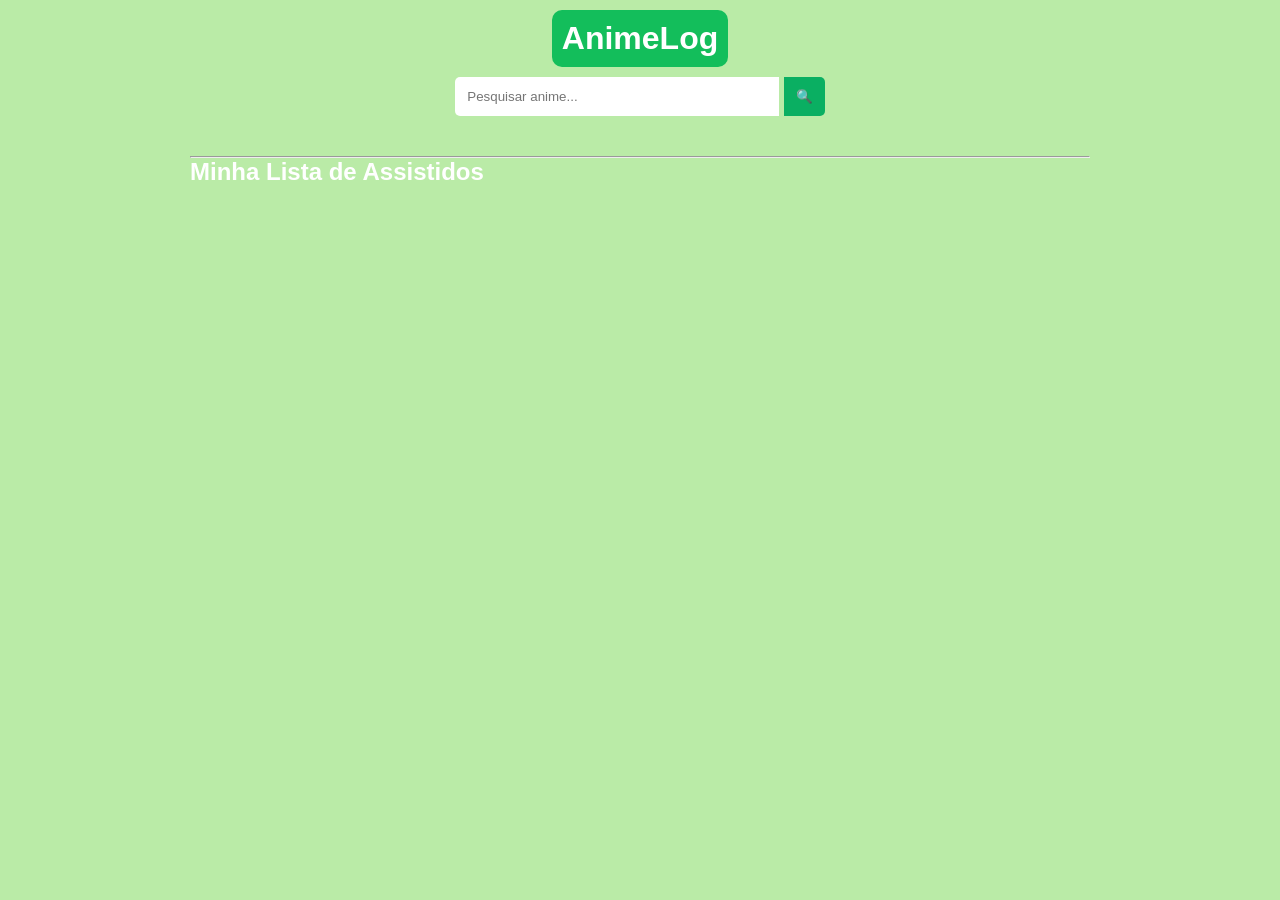
==== index.html @ 3f6b604a "versão1" ====
<!DOCTYPE html>
<html lang="pt-br">
<head>
    <meta charset="UTF-8">
    <title>Meu Anime Tracker</title>
    <link rel="stylesheet" href="style.css">
</head>
<body>

    <header>
        <h1>AnimeLog</h1>
        <div class="busca-box">
            <input type="text" id="inputBusca" placeholder="Pesquisar anime...">
            <button onclick="buscarAnimes()">🔍</button>
        </div>
    </header>

    <main>
        <section id="sessao-busca" class="hidden">
            <h2>Resultados da Busca</h2>
            <div id="container-resultados" class="grid-animes"></div>
        </section>

        <hr>

        <section id="sessao-lista">
            <h2>Minha Lista de Assistidos</h2>
            <div id="minha-lista" class="grid-animes">
                </div>
        </section>
    </main>

    <div id="modal-avaliacao" class="modal hidden">
        <div class="modal-content">
            <h3>Avaliar Anime</h3>
            <p id="nome-anime-modal"></p>
            <label>Nota (0-10):</label>
            <input type="number" id="nota-input" min="0" max="10">
            
            <label>O que achou?</label>
            <textarea id="comentario-input" placeholder="Escreva sua opinião..."></textarea>
            
            <div class="modal-btns">
                <button onclick="salvarNaLista()">Salvar</button>
                <button onclick="fecharModal()" class="btn-cancelar">Cancelar</button>
            </div>
        </div>
    </div>

    <script src="js.js"></script>
</body>
</html>
---- style.css ----
*{
padding: 0;
margin: 0;
}

/* Configurações Gerais */
body {
    display: flex;
    flex-direction: column;
    margin: auto;
    font-family: 'Arial', sans-serif;
    background-color: #a1e487bb;
    color: white;
    max-width: 100vh;
}

header {
    text-align: center;
    margin-bottom: 40px;
}

header > h1{
background-color: #13be5b;
display: inline-block;
border-radius: 10px;
padding: 10px;
margin-bottom: 10px;
margin-top: 10px;
}

.busca-box input {
    padding: 12px;
    width: 300px;
    border-radius: 5px 0 0 5px;
    border: none;
}

.busca-box button {
    padding: 12px;
    background: #0aaf62;
    color: rgb(236, 236, 236);
    border: none;
    cursor: pointer;
    border-radius: 0 5px 5px 0;
}

/* Grid de Animes */
.grid-animes {
    display: grid;
    grid-template-columns: repeat(auto-fill, minmax(180px, 1fr));
    gap: 20px;
    padding: 20px 0;
}

.card {
    background: #2ef085;
    border-radius: 8px;
    overflow: hidden;
    text-align: center;
    transition: 0.3s;
}

.card img {
    width: 100%;
    height: 250px;
    object-fit: cover;
}

.card h4 {
    padding: 10px;
    font-size: 14px;
    height: 40px;
}

.card button {
    width: 100%;
    padding: 10px;
    background: #13be5b;
    color: white;
    border: none;
    cursor: pointer;
}

/* Modal Estilo */
.modal {
    position: fixed;
    top: 0; left: 0; width: 100%; height: 100%;
    background: rgba(17, 17, 17, 0.8);
    display: flex;
    justify-content: center;
    align-items: center;
}

.modal-content {
    background: #fff;
    color: #333;
    padding: 25px;
    border-radius: 10px;
    width: 90%;
    max-width: 400px;
}

.hidden { display: none; }

textarea { width: 100%; height: 80px; margin-top: 10px; }
input[type="number"] { width: 50px; }
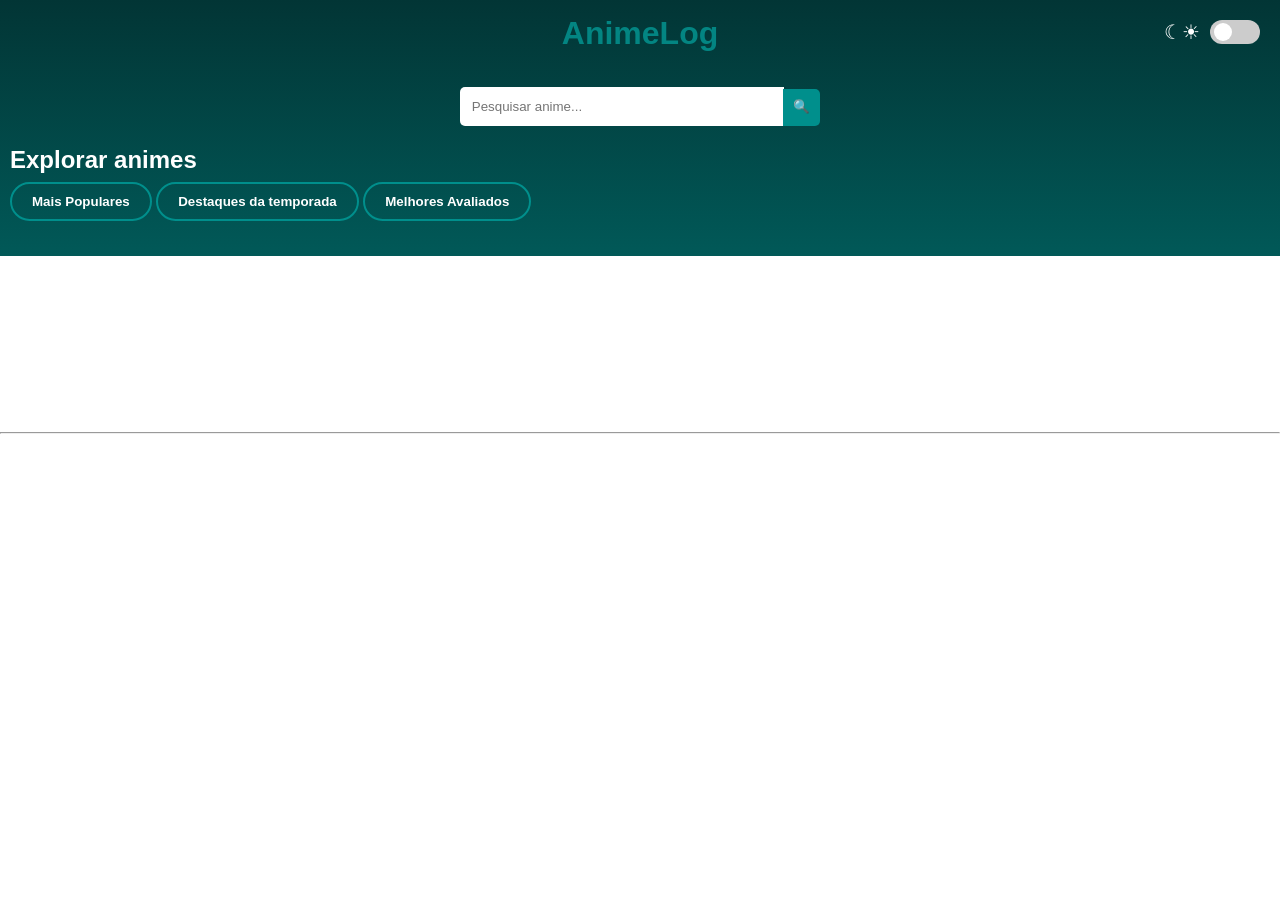
==== commit 05b854b6: "versão 1" ====
--- a/index.html
+++ b/index.html
@@ -1,10 +1,12 @@
 <!DOCTYPE html>
 <html lang="pt-br">
+
 <head>
     <meta charset="UTF-8">
     <title>Meu Anime Tracker</title>
     <link rel="stylesheet" href="style.css">
 </head>
+
 <body>
 
     <header>
@@ -13,12 +15,39 @@
             <input type="text" id="inputBusca" placeholder="Pesquisar anime...">
             <button onclick="buscarAnimes()">🔍</button>
         </div>
+
+  <div class="tema-container">
+  <span id="tema-label">☾☀︎</span>
+  <label class="switch">
+    <input type="checkbox" id="btn-tema" onclick="alternarTema()">
+    <span class="slider round"></span>
+  </label>
+</div>
+
+<section id="sessao-destaque">
+
+            <h2 class="nav-h2">Explorar animes</h2>
+
+            <div class="filtros">
+                <button onclick="carregarPopulares('top')" class="btn-filtros">Mais Populares</button>
+                <button onclick="carregarPopulares('temporada')" class="btn-filtros">Destaques da temporada</button>
+                <button onclick="carregarPopulares('nota')" class="btn-filtros">Melhores Avaliados
+            </div>
+
+        </section>
+
+
     </header>
 
+
     <main>
-        <section id="sessao-busca" class="hidden">
-            <h2>Resultados da Busca</h2>
-            <div id="container-resultados" class="grid-animes"></div>
+
+        <section id="sessao-destaque">
+
+            <div id="container-populares" class="grid-animes">
+                <p>Selecione um filtro ou aguarde</p>
+            </div>
+
         </section>
 
         <hr>
@@ -26,7 +55,7 @@
         <section id="sessao-lista">
             <h2>Minha Lista de Assistidos</h2>
             <div id="minha-lista" class="grid-animes">
-                </div>
+            </div>
         </section>
     </main>
 
@@ -36,10 +65,10 @@
             <p id="nome-anime-modal"></p>
             <label>Nota (0-10):</label>
             <input type="number" id="nota-input" min="0" max="10">
-            
+
             <label>O que achou?</label>
             <textarea id="comentario-input" placeholder="Escreva sua opinião..."></textarea>
-            
+
             <div class="modal-btns">
                 <button onclick="salvarNaLista()">Salvar</button>
                 <button onclick="fecharModal()" class="btn-cancelar">Cancelar</button>
@@ -49,4 +78,5 @@
 
     <script src="js.js"></script>
 </body>
+
 </html>
--- a/style.css
+++ b/style.css
@@ -1,30 +1,154 @@
 *{
 padding: 0;
 margin: 0;
+}
+
+
+:root{
+   --cor-primaria:#0FC2C0; 
+   --cor-secundaria:#0CABA8;
+   --cor-detalhe:#008F8C;
+    --cor-fundo: #ffffff;
+
+    --bg-gradient: linear-gradient(180deg, #023535 0%, #015958 100%);
+    --cor-texto: white;
+    --cor-card: #075a59e0; 
+    --cor-borda: #0FC2C0;
+}
+
+[data-tema="dark"] {
+    /* No modo noturno, podemos carregar mais no tom mais escuro da sua paleta */
+    --bg-gradient: linear-gradient(180deg, #023535 0%, #000000 100%);
+    --cor-card: #034444;
+    --cor-borda: #043f3e;
+    --cor-fundo:black;
+    --cor-texto:#059795;
+    --cor-detalhe:#08a89ec2;
 }
 
 /* Configurações Gerais */
 body {
     display: flex;
     flex-direction: column;
-    margin: auto;
     font-family: 'Arial', sans-serif;
-    background-color: #a1e487bb;
-    color: white;
-    max-width: 100vh;
+    background-color: var(--cor-fundo);
+    color: var(--cor-texto);
+    width: 100%;
+    min-height: 100vh;
 }
 
 header {
     text-align: center;
     margin-bottom: 40px;
+  background: var(--bg-gradient);
+  padding-bottom: 35px;
 }
 
 header > h1{
-background-color: #13be5b;
-display: inline-block;
-border-radius: 10px;
-padding: 10px;
-margin-bottom: 10px;
+    margin: 0 auto;
+    margin-bottom: 20px;
+    padding: 15px;
+    color: #038582;
+}
+
+/* Posicionamento no canto do site */
+.tema-container {
+    position: absolute;
+    top: 20px;
+    right: 20px;
+    display: flex;
+    align-items: center;
+    gap: 10px;
+    z-index: 1000; /* Garante que fique acima de tudo */
+}
+
+header > section{
+margin-top: 20px;
+display: flex;
+flex-direction: column;
+align-items: flex-start;
+padding-left: 10px;
+}
+
+.btn-filtros{
+background-color: transparent;
+color: var(--cor-texto);
+border: 2px solid #008f8c;
+padding: 10px 20px;
+margin-top: 8px;
+border-radius: 25px;
+cursor: pointer;
+font-weight: bold;
+transition: all 0.3s ease;
+}
+
+.btn-filtros:hover {
+    background-color: var(--cor-card);
+    border-color: #0FC2C0;
+    transform: scale(1.05);
+    color: whitesmoke;
+}
+
+.btn-filtros.active {
+    background-color: #0FC2C0;
+    border-color: #0FC2C0;
+    color: #023535;}
+
+#tema-label {
+    font-size: 20px;
+}
+
+/* Esconde o checkbox real */
+.switch {
+    position: relative;
+    display: inline-block;
+    width: 50px;
+    height: 24px;
+}
+
+.switch input {
+    opacity: 0;
+    width: 0;
+    height: 0;
+}
+
+/* O fundo do botão (o caminho) */
+.slider {
+    position: absolute;
+    cursor: pointer;
+    top: 0;
+    left: 0;
+    right: 0;
+    bottom: 0;
+    background-color: #ccc;
+    transition: .4s;
+    border-radius: 34px;
+}
+
+/* A bolinha que move */
+.slider:before {
+    position: absolute;
+    content: "";
+    height: 18px;
+    width: 18px;
+    left: 4px;
+    bottom: 3px;
+    background-color: white;
+    transition: .4s;
+    border-radius: 50%;
+}
+
+/* Cor quando estiver ativado (Modo Escuro) */
+input:checked + .slider {
+    background-color: #0FC2C0; /* Sua cor vibrante */
+}
+
+/* Move a bolinha para a direita */
+input:checked + .slider:before {
+    transform: translateX(24px);
+}
+
+#btn-tema{
 margin-top: 10px;
 }
 
@@ -33,14 +157,15 @@
     width: 300px;
     border-radius: 5px 0 0 5px;
     border: none;
+    margin-right: -5px;
 }
 
 .busca-box button {
-    padding: 12px;
-    background: #0aaf62;
-    color: rgb(236, 236, 236);
+    padding: 10px;
+    background: var(--cor-detalhe);
     border: none;
     cursor: pointer;
+    padding-bottom: 12.2px;
     border-radius: 0 5px 5px 0;
 }
 
@@ -49,51 +174,65 @@
     display: grid;
     grid-template-columns: repeat(auto-fill, minmax(180px, 1fr));
     gap: 20px;
-    padding: 20px 0;
+    padding: 50px 29px;
 }
 
 .card {
-    background: #2ef085;
+    background: var(--cor-card);
     border-radius: 8px;
     overflow: hidden;
     text-align: center;
-    transition: 0.3s;
+    transition: transform 0.1s ease-in-out;
+    transition: 0.2 ease;
+}
+
+.card:active{
+transform: scale(0.95);
+}
+
+.card:hover{
+transform: translatey(-5px);
+box-shadow: 0 1px 8px var(--cor-borda);
 }
 
 .card img {
     width: 100%;
-    height: 250px;
+    height: 270px;
     object-fit: cover;
 }
 
 .card h4 {
     padding: 10px;
-    font-size: 14px;
+    font-size: 15px;
     height: 40px;
 }
 
 .card button {
     width: 100%;
     padding: 10px;
-    background: #13be5b;
-    color: white;
+    background: var(--cor-detalhe);
+    color: black;
     border: none;
     cursor: pointer;
+}
+
+.card button:hover{
+background-color: var(--cor-secundaria);
 }
 
 /* Modal Estilo */
 .modal {
     position: fixed;
     top: 0; left: 0; width: 100%; height: 100%;
-    background: rgba(17, 17, 17, 0.8);
+    background: var(--cor-secundaria);
     display: flex;
     justify-content: center;
     align-items: center;
 }
 
 .modal-content {
-    background: #fff;
-    color: #333;
+    background: white;
+    color: #8f0000;
     padding: 25px;
     border-radius: 10px;
     width: 90%;
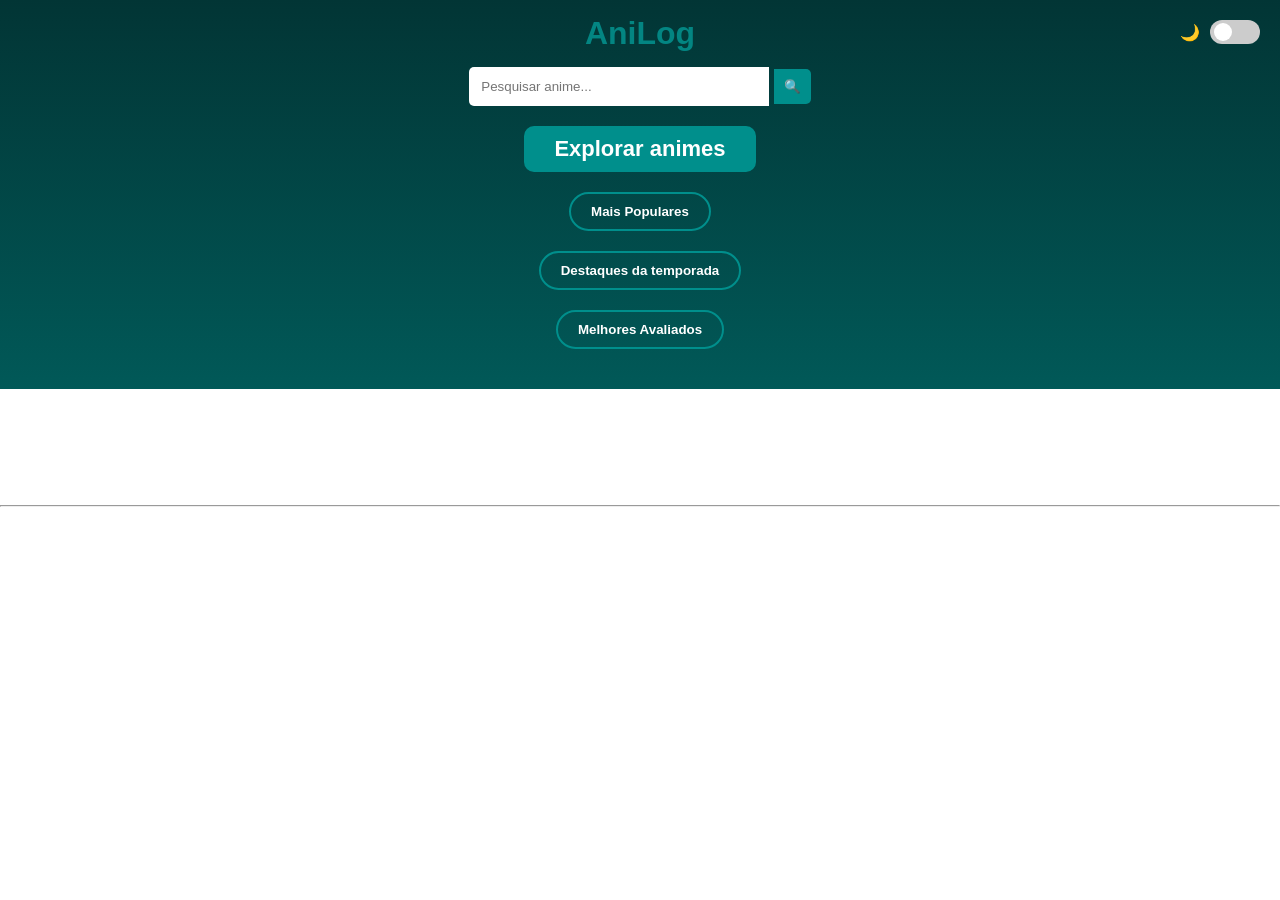
==== commit 052dfa12: "1" ====
--- a/index.html
+++ b/index.html
@@ -1,61 +1,56 @@
 <!DOCTYPE html>
 <html lang="pt-br">
-
 <head>
     <meta charset="UTF-8">
-    <title>Meu Anime Tracker</title>
+    <title>AniLog</title>
     <link rel="stylesheet" href="style.css">
 </head>
-
 <body>
-
     <header>
-        <h1>AnimeLog</h1>
+        <h1>AniLog</h1>
         <div class="busca-box">
             <input type="text" id="inputBusca" placeholder="Pesquisar anime...">
             <button onclick="buscarAnimes()">🔍</button>
         </div>
 
-  <div class="tema-container">
-  <span id="tema-label">☾☀︎</span>
-  <label class="switch">
-    <input type="checkbox" id="btn-tema" onclick="alternarTema()">
-    <span class="slider round"></span>
-  </label>
-</div>
+        <div class="tema-container">
+            <span id="tema-label">🌙</span>
+            <label class="switch">
+                <input type="checkbox" id="btn-tema" onclick="alternarTema()">
+                <span class="slider round"></span>
+            </label>
+        </div>
 
-<section id="sessao-destaque">
-
-            <h2 class="nav-h2">Explorar animes</h2>
-
+        <section id="sessao-filtros">
+            <button class="btn-explorar" onclick="toggleFiltros()">
+                <h2 class="nav-h2">Explorar animes</h2>
+            </button>
             <div class="filtros">
                 <button onclick="carregarPopulares('top')" class="btn-filtros">Mais Populares</button>
                 <button onclick="carregarPopulares('temporada')" class="btn-filtros">Destaques da temporada</button>
-                <button onclick="carregarPopulares('nota')" class="btn-filtros">Melhores Avaliados
+                <button onclick="carregarPopulares('nota')" class="btn-filtros">Melhores Avaliados</button>
             </div>
+        </button>
+    </header>
 
+    <main>
+        <section id="sessao-busca" class="hidden">
+            <h2 style="padding: 20px;">Resultados da Busca</h2>
+            <div id="container-resultados" class="grid-animes"></div>
+            <hr>
         </section>
 
-
-    </header>
-
-
-    <main>
-
-        <section id="sessao-destaque">
-
+        <section id="sessao-populares">
             <div id="container-populares" class="grid-animes">
-                <p>Selecione um filtro ou aguarde</p>
+                <p>Carregando destaques...</p>
             </div>
-
         </section>
 
         <hr>
 
         <section id="sessao-lista">
             <h2>Minha Lista de Assistidos</h2>
-            <div id="minha-lista" class="grid-animes">
-            </div>
+            <div id="minha-lista" class="grid-animes"></div>
         </section>
     </main>
 
@@ -65,18 +60,14 @@
             <p id="nome-anime-modal"></p>
             <label>Nota (0-10):</label>
             <input type="number" id="nota-input" min="0" max="10">
-
             <label>O que achou?</label>
             <textarea id="comentario-input" placeholder="Escreva sua opinião..."></textarea>
-
             <div class="modal-btns">
                 <button onclick="salvarNaLista()">Salvar</button>
                 <button onclick="fecharModal()" class="btn-cancelar">Cancelar</button>
             </div>
         </div>
     </div>
-
     <script src="js.js"></script>
 </body>
-
 </html>
--- a/style.css
+++ b/style.css
@@ -1,15 +1,15 @@
-*{
-padding: 0;
-margin: 0;
-}
-
-
-:root{
-   --cor-primaria:#0FC2C0; 
-   --cor-secundaria:#0CABA8;
-   --cor-detalhe:#008F8C;
+/* RESET PADRÃO */
+* {
+    padding: 0;
+    margin: 0;
+    box-sizing: border-box;
+}
+
+:root {
+    --cor-primaria: #0FC2C0; 
+    --cor-secundaria: #0CABA8;
+    --cor-detalhe: #008F8C;
     --cor-fundo: #ffffff;
-
     --bg-gradient: linear-gradient(180deg, #023535 0%, #015958 100%);
     --cor-texto: white;
     --cor-card: #075a59e0; 
@@ -17,16 +17,15 @@
 }
 
 [data-tema="dark"] {
-    /* No modo noturno, podemos carregar mais no tom mais escuro da sua paleta */
     --bg-gradient: linear-gradient(180deg, #023535 0%, #000000 100%);
     --cor-card: #034444;
     --cor-borda: #043f3e;
-    --cor-fundo:black;
-    --cor-texto:#059795;
-    --cor-detalhe:#08a89ec2;
-}
-
-/* Configurações Gerais */
+    --cor-fundo: black;
+    --cor-texto: #059795;
+    --cor-detalhe: #08a89ec2;
+}
+
+/* CONFIGURAÇÕES DO CORPO */
 body {
     display: flex;
     flex-direction: column;
@@ -37,21 +36,39 @@
     min-height: 100vh;
 }
 
+/* HEADER E BUSCA */
 header {
     text-align: center;
     margin-bottom: 40px;
-  background: var(--bg-gradient);
-  padding-bottom: 35px;
-}
-
-header > h1{
+    background: var(--bg-gradient);
+    padding-bottom: 35px;
+    position: relative;
+}
+
+header > h1 {
     margin: 0 auto;
-    margin-bottom: 20px;
     padding: 15px;
     color: #038582;
 }
 
-/* Posicionamento no canto do site */
+.busca-box input {
+    padding: 12px;
+    width: 300px;
+    border-radius: 5px 0 0 5px;
+    border: none;
+    outline: none;
+}
+
+.busca-box button {
+    padding: 10px;
+    background: var(--cor-detalhe);
+    border: none;
+    cursor: pointer;
+    border-radius: 0 5px 5px 0;
+    color: white;
+}
+
+/* BOTÃO DE TEMA (SWITCH) */
 .tema-container {
     position: absolute;
     top: 20px;
@@ -59,46 +76,9 @@
     display: flex;
     align-items: center;
     gap: 10px;
-    z-index: 1000; /* Garante que fique acima de tudo */
-}
-
-header > section{
-margin-top: 20px;
-display: flex;
-flex-direction: column;
-align-items: flex-start;
-padding-left: 10px;
-}
-
-.btn-filtros{
-background-color: transparent;
-color: var(--cor-texto);
-border: 2px solid #008f8c;
-padding: 10px 20px;
-margin-top: 8px;
-border-radius: 25px;
-cursor: pointer;
-font-weight: bold;
-transition: all 0.3s ease;
-}
-
-.btn-filtros:hover {
-    background-color: var(--cor-card);
-    border-color: #0FC2C0;
-    transform: scale(1.05);
-    color: whitesmoke;
-}
-
-.btn-filtros.active {
-    background-color: #0FC2C0;
-    border-color: #0FC2C0;
-    color: #023535;}
-
-#tema-label {
-    font-size: 20px;
-}
-
-/* Esconde o checkbox real */
+    z-index: 1000;
+}
+
 .switch {
     position: relative;
     display: inline-block;
@@ -112,69 +92,104 @@
     height: 0;
 }
 
-/* O fundo do botão (o caminho) */
 .slider {
     position: absolute;
     cursor: pointer;
-    top: 0;
-    left: 0;
-    right: 0;
-    bottom: 0;
+    top: 0; left: 0; right: 0; bottom: 0;
     background-color: #ccc;
     transition: .4s;
     border-radius: 34px;
 }
 
-/* A bolinha que move */
 .slider:before {
     position: absolute;
     content: "";
-    height: 18px;
-    width: 18px;
-    left: 4px;
-    bottom: 3px;
+    height: 18px; width: 18px;
+    left: 4px; bottom: 3px;
     background-color: white;
     transition: .4s;
     border-radius: 50%;
 }
 
-/* Cor quando estiver ativado (Modo Escuro) */
 input:checked + .slider {
-    background-color: #0FC2C0; /* Sua cor vibrante */
-}
-
-/* Move a bolinha para a direita */
+    background-color: var(--cor-primaria);
+}
+
 input:checked + .slider:before {
     transform: translateX(24px);
 }
 
-#btn-tema{
-margin-top: 10px;
-}
-
-.busca-box input {
-    padding: 12px;
-    width: 300px;
-    border-radius: 5px 0 0 5px;
-    border: none;
-    margin-right: -5px;
-}
-
-.busca-box button {
-    padding: 10px;
-    background: var(--cor-detalhe);
-    border: none;
-    cursor: pointer;
-    padding-bottom: 12.2px;
-    border-radius: 0 5px 5px 0;
-}
-
-/* Grid de Animes */
+/* Estilo do botão que substituiu o H2 */
+.btn-explorar {
+    background: none;
+    border: none;
+    cursor: pointer;
+    color: inherit;
+    width: 100%;
+    display: flex;
+    justify-content: center;
+    outline: none;
+}
+
+.btn-explorar h2 {
+    background-color: var(--cor-detalhe);
+    padding: 10px 30px;
+    border-radius: 10px;
+    transition: 0.3s;
+    font-size: 22px;
+}
+
+.btn-explorar h2:hover {
+    background-color: var(--cor-primaria);
+    transform: scale(1.05);
+}
+
+/* Ajuste na div de filtros para aparecer bem */
+.filtros {
+    margin-top: 15px;
+    display: flex;
+    flex-direction: column; /* Botões um embaixo do outro ao abrir */
+    align-items: center;
+    gap: 10px;
+}
+
+/* Classe hidden que já usamos no modal, agora aplicada aos filtros */
+.hidden {
+    display: none !important;
+}
+
+/* FILTROS */
+#sessao-filtros {
+    margin-top: 20px;
+    display: flex;
+    flex-direction: column;
+    align-items: center;
+}
+
+.btn-filtros {
+    background-color: transparent;
+    color: var(--cor-texto);
+    border: 2px solid var(--cor-detalhe);
+    padding: 10px 20px;
+    margin: 5px;
+    border-radius: 25px;
+    cursor: pointer;
+    font-weight: bold;
+    transition: all 0.3s ease;
+}
+
+.btn-filtros:hover {
+    background-color: var(--cor-card);
+    border-color: var(--cor-primaria);
+    transform: scale(1.05);
+}
+
+/* GRID E CARDS */
 .grid-animes {
     display: grid;
     grid-template-columns: repeat(auto-fill, minmax(180px, 1fr));
     gap: 20px;
-    padding: 50px 29px;
+    padding: 20px;
 }
 
 .card {
@@ -182,57 +197,56 @@
     border-radius: 8px;
     overflow: hidden;
     text-align: center;
-    transition: transform 0.1s ease-in-out;
-    transition: 0.2 ease;
-}
-
-.card:active{
-transform: scale(0.95);
-}
-
-.card:hover{
-transform: translatey(-5px);
-box-shadow: 0 1px 8px var(--cor-borda);
+    transition: all 0.2s ease;
+}
+
+.card:hover {
+    transform: translateY(-5px);
+    box-shadow: 0 4px 15px var(--cor-borda);
+}
+
+.card:active {
+    transform: scale(0.95);
 }
 
 .card img {
     width: 100%;
-    height: 270px;
+    height: 250px;
     object-fit: cover;
 }
 
 .card h4 {
     padding: 10px;
-    font-size: 15px;
-    height: 40px;
+    font-size: 14px;
+    height: 50px;
+    display: flex;
+    align-items: center;
+    justify-content: center;
 }
 
 .card button {
     width: 100%;
     padding: 10px;
     background: var(--cor-detalhe);
-    color: black;
-    border: none;
-    cursor: pointer;
-}
-
-.card button:hover{
-background-color: var(--cor-secundaria);
-}
-
-/* Modal Estilo */
+    color: white;
+    border: none;
+    cursor: pointer;
+}
+
+/* MODAL */
 .modal {
     position: fixed;
     top: 0; left: 0; width: 100%; height: 100%;
-    background: var(--cor-secundaria);
+    background: rgba(0, 0, 0, 0.8);
     display: flex;
     justify-content: center;
     align-items: center;
+    z-index: 2000;
 }
 
 .modal-content {
     background: white;
-    color: #8f0000;
+    color: #333;
     padding: 25px;
     border-radius: 10px;
     width: 90%;
@@ -241,5 +255,14 @@
 
 .hidden { display: none; }
 
-textarea { width: 100%; height: 80px; margin-top: 10px; }
-input[type="number"] { width: 50px; }+textarea { 
+    width: 100%; 
+    height: 80px; 
+    margin: 10px 0; 
+    padding: 10px;
+}
+
+input[type="number"] { 
+    width: 60px; 
+    padding: 5px;
+}
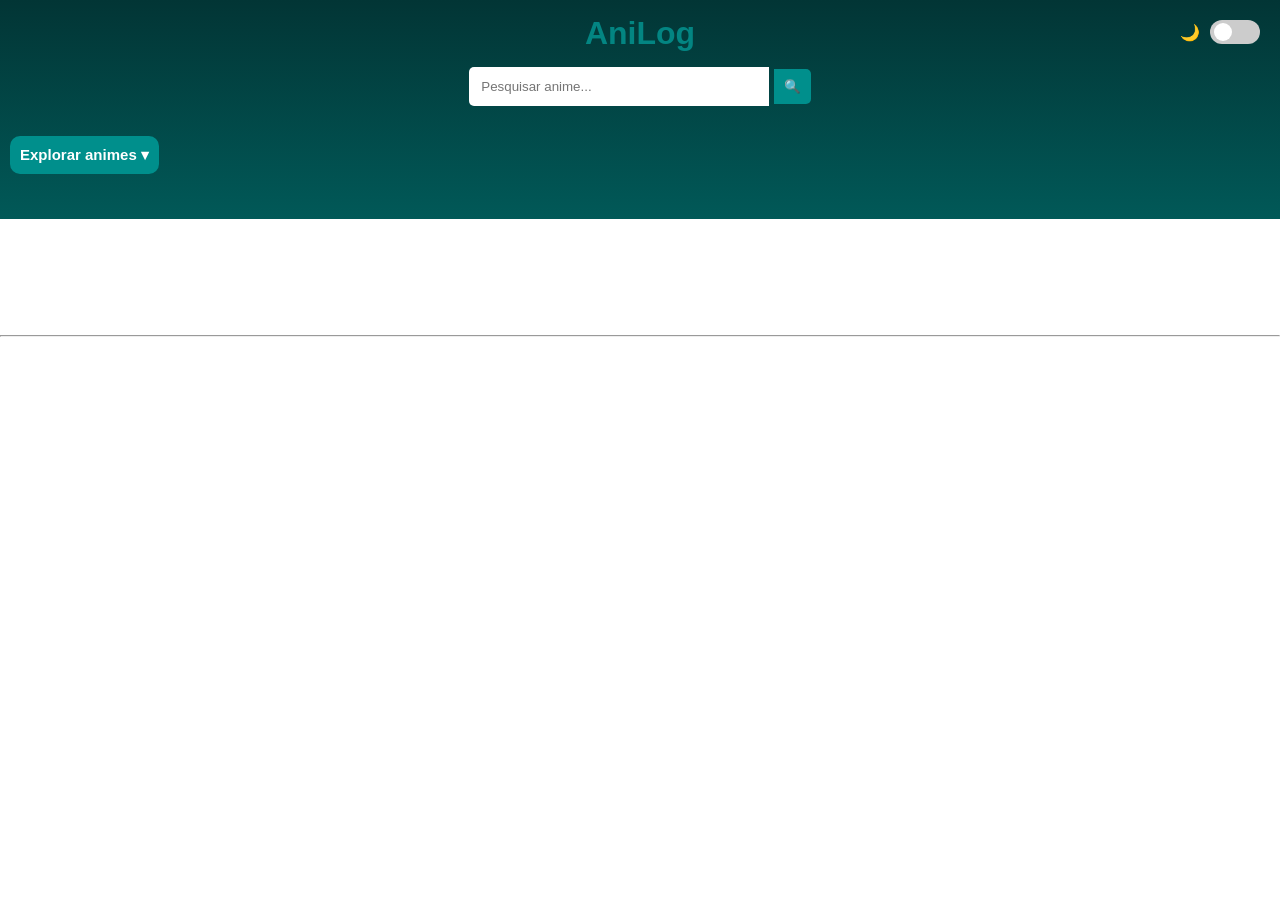
==== commit 40154be7: "versão 1.1.1" ====
--- a/index.html
+++ b/index.html
@@ -21,16 +21,17 @@
             </label>
         </div>
 
-        <section id="sessao-filtros">
-            <button class="btn-explorar" onclick="toggleFiltros()">
-                <h2 class="nav-h2">Explorar animes</h2>
-            </button>
-            <div class="filtros">
-                <button onclick="carregarPopulares('top')" class="btn-filtros">Mais Populares</button>
-                <button onclick="carregarPopulares('temporada')" class="btn-filtros">Destaques da temporada</button>
-                <button onclick="carregarPopulares('nota')" class="btn-filtros">Melhores Avaliados</button>
-            </div>
-        </button>
+       <section id="sessao-filtros">
+    <button class="btn-explorar" onclick="toggleFiltros()">
+        <h2 class="nav-h2">Explorar animes ▾</h2>
+    </button>
+    
+    <div id="filtros-menu" class="filtros hidden">
+        <button onclick="carregarPopulares('top')" class="btn-filtros">Mais Populares</button>
+        <button onclick="carregarPopulares('temporada')" class="btn-filtros">Destaques da temporada</button>
+        <button onclick="carregarPopulares('nota')" class="btn-filtros">Melhores Avaliados</button>
+    </div>
+</section>
     </header>
 
     <main>
--- a/style.css
+++ b/style.css
@@ -125,10 +125,10 @@
     border: none;
     cursor: pointer;
     color: inherit;
-    width: 100%;
-    display: flex;
-    justify-content: center;
+    display: flex;
     outline: none;
+    width: 100%;
+    align-items: flex-start;
 }
 
 .btn-explorar h2 {
@@ -136,7 +136,9 @@
     padding: 10px 30px;
     border-radius: 10px;
     transition: 0.3s;
-    font-size: 22px;
+    font-size: 15px;
+    margin: 10px;
+    padding: 10px;
 }
 
 .btn-explorar h2:hover {
@@ -146,11 +148,11 @@
 
 /* Ajuste na div de filtros para aparecer bem */
 .filtros {
-    margin-top: 15px;
+    margin-top: 1px;
     display: flex;
     flex-direction: column; /* Botões um embaixo do outro ao abrir */
-    align-items: center;
-    gap: 10px;
+    align-items: flex-start;
+    gap: 8px;
 }
 
 /* Classe hidden que já usamos no modal, agora aplicada aos filtros */
@@ -163,19 +165,20 @@
     margin-top: 20px;
     display: flex;
     flex-direction: column;
-    align-items: center;
+    align-items: flex-start;
 }
 
 .btn-filtros {
     background-color: transparent;
     color: var(--cor-texto);
     border: 2px solid var(--cor-detalhe);
-    padding: 10px 20px;
-    margin: 5px;
-    border-radius: 25px;
+    padding: 8px 10px;
+    margin: 0px 8px;
+    border-radius: 10px;
     cursor: pointer;
     font-weight: bold;
     transition: all 0.3s ease;
+    font-size: 10px;
 }
 
 .btn-filtros:hover {
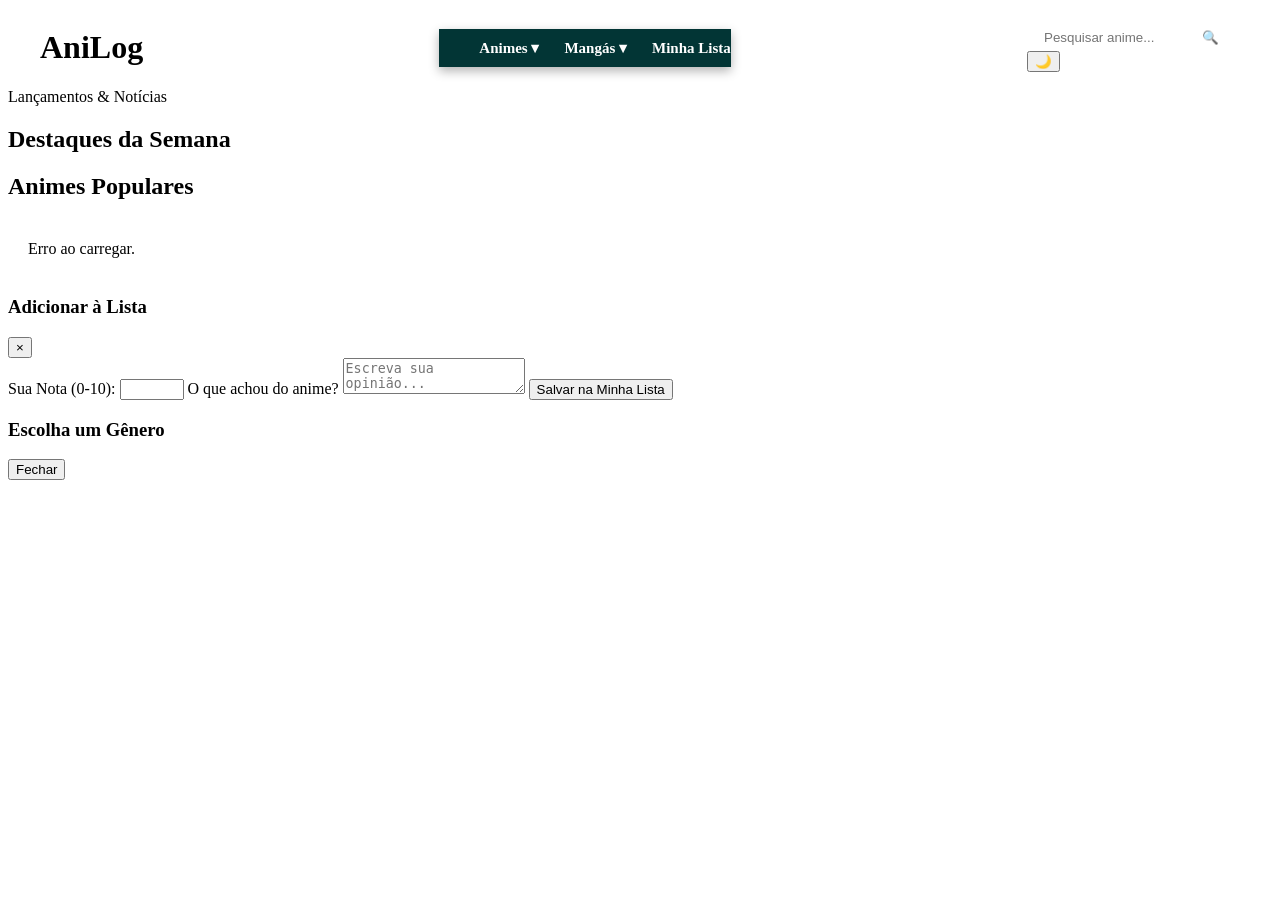
==== commit ef1a6eec: "1" ====
--- a/index.html
+++ b/index.html
@@ -1,74 +1,107 @@
 <!DOCTYPE html>
-<html lang="pt-br">
+<html lang="pt-br" data-tema="dark">
 <head>
     <meta charset="UTF-8">
-    <title>AniLog</title>
+    <meta name="viewport" content="width=device-width, initial-scale=1.0">
+    <title>AniLog | Seu Portal de Animes e Mangás</title>
     <link rel="stylesheet" href="style.css">
+    <link rel="stylesheet" href="navbar.css">
+    <link rel="stylesheet" href="destaque.css">
 </head>
 <body>
-    <header>
-        <h1>AniLog</h1>
-        <div class="busca-box">
-            <input type="text" id="inputBusca" placeholder="Pesquisar anime...">
-            <button onclick="buscarAnimes()">🔍</button>
+
+    <header class="main-header">
+        <div class="nav-container">
+            <h1 class="logo" onclick="window.location.reload()">AniLog</h1>
+            
+            <nav class="navbar">
+                <ul class="nav-links">
+                    <li class="dropdown">
+                        <a href="#" class="nav-item" onclick="mostrarSecao('anime')">Animes ▾</a>
+                        <ul class="dropdown-menu">
+                            <li><a href="#" onclick="filtrar('top', 'anime')">Mais Populares</a></li>
+                            <li><a href="#" onclick="filtrar('seasons', 'anime')">Nova Temporada</a></li>
+                            <li><a href="#" onclick="abrirModalCategorias('anime')">Categorias (Gêneros)</a></li>
+                        </ul>
+                    </li>
+
+                    <li class="dropdown">
+                        <a href="#" class="nav-item" onclick="mostrarSecao('manga')">Mangás ▾</a>
+                        <ul class="dropdown-menu">
+                            <li><a href="#" onclick="filtrar('top', 'manga')">Mais Populares</a></li>
+                            <li><a href="#" onclick="abrirModalCategorias('manga')">Categorias (Gêneros)</a></li>
+                        </ul>
+                    </li>
+
+                    <li><a href="minhalista.html">Minha Lista</a></li>
+                </ul>
+            </nav>
+
+            <div class="nav-right">
+                <div class="busca-box">
+                    <input type="text" id="inputBusca" placeholder="Pesquisar anime...">
+                    <button onclick="realizarBusca()">🔍</button>
+                </div>
+                <button id="btn-tema" class="tema-toggle" onclick="alternarTema()">🌙</button>
+            </div>
         </div>
-
-        <div class="tema-container">
-            <span id="tema-label">🌙</span>
-            <label class="switch">
-                <input type="checkbox" id="btn-tema" onclick="alternarTema()">
-                <span class="slider round"></span>
-            </label>
-        </div>
-
-       <section id="sessao-filtros">
-    <button class="btn-explorar" onclick="toggleFiltros()">
-        <h2 class="nav-h2">Explorar animes ▾</h2>
-    </button>
-    
-    <div id="filtros-menu" class="filtros hidden">
-        <button onclick="carregarPopulares('top')" class="btn-filtros">Mais Populares</button>
-        <button onclick="carregarPopulares('temporada')" class="btn-filtros">Destaques da temporada</button>
-        <button onclick="carregarPopulares('nota')" class="btn-filtros">Melhores Avaliados</button>
-    </div>
-</section>
     </header>
 
     <main>
-        <section id="sessao-busca" class="hidden">
-            <h2 style="padding: 20px;">Resultados da Busca</h2>
-            <div id="container-resultados" class="grid-animes"></div>
-            <hr>
-        </section>
-
-        <section id="sessao-populares">
-            <div id="container-populares" class="grid-animes">
-                <p>Carregando destaques...</p>
+        <section id="secao-destaque" class="destaque-wrapper">
+            <div class="container">
+                <div class="sessao-titulo">
+                    <span>Lançamentos & Notícias</span>
+                    <h2>Destaques da Semana</h2>
+                </div>
+                
+                <div id="carrossel-noticias" class="destaque-container">
+                    </div>
             </div>
         </section>
 
-        <hr>
+        <section id="secao-explorar" class="conteudo-principal hidden">
+            <div class="container">
+                <div class="header-grid">
+                    <h2 id="titulo-pagina-atual">Animes Populares</h2>
+                    <div class="filtros-ativos" id="filtros-selecionados">
+                        </div>
+                </div>
 
-        <section id="sessao-lista">
-            <h2>Minha Lista de Assistidos</h2>
-            <div id="minha-lista" class="grid-animes"></div>
+                <div id="container-cards" class="grid-animes">
+                    </div>
+
+                <div id="paginacao" class="paginacao-container">
+                    </div>
+            </div>
         </section>
     </main>
 
     <div id="modal-avaliacao" class="modal hidden">
         <div class="modal-content">
-            <h3>Avaliar Anime</h3>
-            <p id="nome-anime-modal"></p>
-            <label>Nota (0-10):</label>
-            <input type="number" id="nota-input" min="0" max="10">
-            <label>O que achou?</label>
-            <textarea id="comentario-input" placeholder="Escreva sua opinião..."></textarea>
-            <div class="modal-btns">
-                <button onclick="salvarNaLista()">Salvar</button>
-                <button onclick="fecharModal()" class="btn-cancelar">Cancelar</button>
+            <div class="modal-header">
+                <h3>Adicionar à Lista</h3>
+                <button onclick="fecharModal()" class="close-btn">&times;</button>
+            </div>
+            <div class="modal-body">
+                <div id="anime-info-modal"></div>
+                <label>Sua Nota (0-10):</label>
+                <input type="number" id="nota-anime" min="0" max="10" step="0.5">
+                <label>O que achou do anime?</label>
+                <textarea id="comentario-anime" placeholder="Escreva sua opinião..."></textarea>
+                <button class="btn-salvar" onclick="salvarNaLista()">Salvar na Minha Lista</button>
             </div>
         </div>
     </div>
+
+    <div id="modal-categorias" class="modal hidden">
+        <div class="modal-content">
+            <h3>Escolha um Gênero</h3>
+            <div id="lista-generos" class="generos-grid"></div>
+            <button onclick="fecharModalCategorias()" class="btn-fechar">Fechar</button>
+        </div>
+    </div>
+
     <script src="js.js"></script>
 </body>
 </html>
--- a/style.css
+++ b/style.css
@@ -1,271 +1,68 @@
-/* RESET PADRÃO */
-* {
-    padding: 0;
-    margin: 0;
-    box-sizing: border-box;
+:root {
+    --cor-fundo: #012030;
+    --cor-card: #023535;
+    --cor-primaria: #0FC2C0;
+    --cor-texto: #ffffff;
+    --cor-borda: #014955;
 }
 
-:root {
-    --cor-primaria: #0FC2C0; 
-    --cor-secundaria: #0CABA8;
-    --cor-detalhe: #008F8C;
-    --cor-fundo: #ffffff;
-    --bg-gradient: linear-gradient(180deg, #023535 0%, #015958 100%);
-    --cor-texto: white;
-    --cor-card: #075a59e0; 
-    --cor-borda: #0FC2C0;
+[data-tema="light"] {
+    --cor-fundo: #f0f2f5;
+    --cor-card: #ffffff;
+    --cor-primaria: #008F8C;
+    --cor-texto: #012030;
+    --cor-borda: #ced4da;
 }
 
-[data-tema="dark"] {
-    --bg-gradient: linear-gradient(180deg, #023535 0%, #000000 100%);
-    --cor-card: #034444;
-    --cor-borda: #043f3e;
-    --cor-fundo: black;
-    --cor-texto: #059795;
-    --cor-detalhe: #08a89ec2;
+/* Ajuste do Botão de Tema na Nav */
+.btn-tema-toggle {
+    background: var(--cor-card);
+    border: 1px solid var(--cor-borda);
+    color: var(--cor-texto);
+    cursor: pointer;
+    width: 35px;
+    height: 35px;
+    border-radius: 50%;
+    display: flex;
+    align-items: center;
+    justify-content: center;
+    transition: 0.3s;
 }
 
-/* CONFIGURAÇÕES DO CORPO */
-body {
-    display: flex;
-    flex-direction: column;
-    font-family: 'Arial', sans-serif;
-    background-color: var(--cor-fundo);
-    color: var(--cor-texto);
-    width: 100%;
-    min-height: 100vh;
+.btn-tema-toggle:hover {
+    border-color: var(--cor-primaria);
 }
 
-/* HEADER E BUSCA */
-header {
-    text-align: center;
-    margin-bottom: 40px;
-    background: var(--bg-gradient);
-    padding-bottom: 35px;
-    position: relative;
-}
-
-header > h1 {
-    margin: 0 auto;
-    padding: 15px;
-    color: #038582;
-}
-
-.busca-box input {
-    padding: 12px;
-    width: 300px;
-    border-radius: 5px 0 0 5px;
-    border: none;
-    outline: none;
-}
-
-.busca-box button {
-    padding: 10px;
-    background: var(--cor-detalhe);
-    border: none;
-    cursor: pointer;
-    border-radius: 0 5px 5px 0;
-    color: white;
-}
-
-/* BOTÃO DE TEMA (SWITCH) */
-.tema-container {
-    position: absolute;
-    top: 20px;
-    right: 20px;
-    display: flex;
-    align-items: center;
-    gap: 10px;
-    z-index: 1000;
-}
-
-.switch {
-    position: relative;
-    display: inline-block;
-    width: 50px;
-    height: 24px;
-}
-
-.switch input {
-    opacity: 0;
-    width: 0;
-    height: 0;
-}
-
-.slider {
-    position: absolute;
-    cursor: pointer;
-    top: 0; left: 0; right: 0; bottom: 0;
-    background-color: #ccc;
-    transition: .4s;
-    border-radius: 34px;
-}
-
-.slider:before {
-    position: absolute;
-    content: "";
-    height: 18px; width: 18px;
-    left: 4px; bottom: 3px;
-    background-color: white;
-    transition: .4s;
-    border-radius: 50%;
-}
-
-input:checked + .slider {
-    background-color: var(--cor-primaria);
-}
-
-input:checked + .slider:before {
-    transform: translateX(24px);
-}
-
-/* Estilo do botão que substituiu o H2 */
-.btn-explorar {
-    background: none;
-    border: none;
-    cursor: pointer;
-    color: inherit;
-    display: flex;
-    outline: none;
-    width: 100%;
-    align-items: flex-start;
-}
-
-.btn-explorar h2 {
-    background-color: var(--cor-detalhe);
-    padding: 10px 30px;
-    border-radius: 10px;
-    transition: 0.3s;
-    font-size: 15px;
-    margin: 10px;
-    padding: 10px;
-}
-
-.btn-explorar h2:hover {
-    background-color: var(--cor-primaria);
-    transform: scale(1.05);
-}
-
-/* Ajuste na div de filtros para aparecer bem */
-.filtros {
-    margin-top: 1px;
-    display: flex;
-    flex-direction: column; /* Botões um embaixo do outro ao abrir */
-    align-items: flex-start;
-    gap: 8px;
-}
-
-/* Classe hidden que já usamos no modal, agora aplicada aos filtros */
-.hidden {
-    display: none !important;
-}
-
-/* FILTROS */
-#sessao-filtros {
-    margin-top: 20px;
-    display: flex;
-    flex-direction: column;
-    align-items: flex-start;
-}
-
-.btn-filtros {
-    background-color: transparent;
-    color: var(--cor-texto);
-    border: 2px solid var(--cor-detalhe);
-    padding: 8px 10px;
-    margin: 0px 8px;
-    border-radius: 10px;
-    cursor: pointer;
-    font-weight: bold;
-    transition: all 0.3s ease;
-    font-size: 10px;
-}
-
-.btn-filtros:hover {
-    background-color: var(--cor-card);
-    border-color: var(--cor-primaria);
-    transform: scale(1.05);
-}
-
-/* GRID E CARDS */
+/* Design dos Cards (mantendo seu estilo) */
 .grid-animes {
     display: grid;
-    grid-template-columns: repeat(auto-fill, minmax(180px, 1fr));
+    grid-template-columns: repeat(auto-fill, minmax(170px, 1fr));
     gap: 20px;
     padding: 20px;
 }
 
 .card {
     background: var(--cor-card);
-    border-radius: 8px;
+    border: 1px solid var(--cor-borda);
+    border-radius: 10px;
     overflow: hidden;
-    text-align: center;
-    transition: all 0.2s ease;
+    transition: 0.3s;
 }
 
 .card:hover {
-    transform: translateY(-5px);
-    box-shadow: 0 4px 15px var(--cor-borda);
+    transform: scale(1.03);
+    border-color: var(--cor-primaria);
 }
 
-.card:active {
-    transform: scale(0.95);
+.header-sessao {
+    padding: 0 20px;
+    margin-top: 30px;
+    border-left: 4px solid var(--cor-primaria);
 }
 
-.card img {
-    width: 100%;
-    height: 250px;
-    object-fit: cover;
-}
-
-.card h4 {
-    padding: 10px;
-    font-size: 14px;
-    height: 50px;
-    display: flex;
-    align-items: center;
-    justify-content: center;
-}
-
-.card button {
-    width: 100%;
-    padding: 10px;
-    background: var(--cor-detalhe);
-    color: white;
-    border: none;
-    cursor: pointer;
-}
-
-/* MODAL */
-.modal {
-    position: fixed;
-    top: 0; left: 0; width: 100%; height: 100%;
-    background: rgba(0, 0, 0, 0.8);
-    display: flex;
-    justify-content: center;
-    align-items: center;
-    z-index: 2000;
-}
-
-.modal-content {
-    background: white;
-    color: #333;
-    padding: 25px;
-    border-radius: 10px;
-    width: 90%;
-    max-width: 400px;
-}
-
-.hidden { display: none; }
-
-textarea { 
-    width: 100%; 
-    height: 80px; 
-    margin: 10px 0; 
-    padding: 10px;
-}
-
-input[type="number"] { 
-    width: 60px; 
-    padding: 5px;
+.divisor {
+    border: 0;
+    height: 1px;
+    background: var(--cor-borda);
+    margin: 50px 0;
 }
--- a/navbar.css
+++ b/navbar.css
@@ -0,0 +1,101 @@
+/* NAVBAR PRINCIPAL */
+.navbar {
+    background-color: #023535;
+    padding: 10px 0;
+    position: sticky;
+    top: 0;
+    z-index: 1000;
+    box-shadow: 0 4px 10px rgba(0,0,0,0.3);
+}
+
+.nav-container {
+    max-width: 1200px;
+    margin: 0 auto;
+    display: flex;
+    justify-content: space-between;
+    align-items: center;
+    padding: 0 20px;
+}
+
+.nav-links {
+    display: flex;
+    list-style: none;
+    gap: 25px;
+    margin: 0;
+}
+
+.nav-links a {
+    color: white;
+    text-decoration: none;
+    font-weight: bold;
+    font-size: 15px;
+    transition: 0.3s;
+}
+
+/* LOGICA DO DROPDOWN */
+.dropdown {
+    position: relative;
+}
+
+.dropdown-menu {
+    display: none;
+    position: absolute;
+    top: 100%;
+    left: 0;
+    background: #023535;
+    min-width: 200px;
+    padding: 10px 0;
+    border-radius: 0 0 8px 8px;
+    box-shadow: 0 8px 16px rgba(0,0,0,0.4);
+    list-style: none;
+}
+
+.dropdown:hover .dropdown-menu {
+    display: block;
+}
+
+.dropdown-menu li a {
+    padding: 10px 20px;
+    display: block;
+    font-size: 14px;
+    font-weight: normal;
+}
+
+.dropdown-menu li a:hover {
+    background: #008F8C;
+}
+
+/* BUSCA */
+.busca-box {
+    display: flex;
+    background: white;
+    border-radius: 20px;
+    padding: 5px 15px;
+}
+
+.busca-box input {
+    border: none;
+    outline: none;
+    width: 150px;
+}
+
+.busca-box button {
+    background: none;
+    border: none;
+    cursor: pointer;
+}
+
+/* RESPONSIVIDADE (CELULAR) */
+@media (max-width: 768px) {
+    .nav-container {
+        flex-direction: column;
+        gap: 15px;
+    }
+    .nav-links {
+        gap: 15px;
+        font-size: 13px;
+    }
+    .busca-box input {
+        width: 100px;
+    }
+}
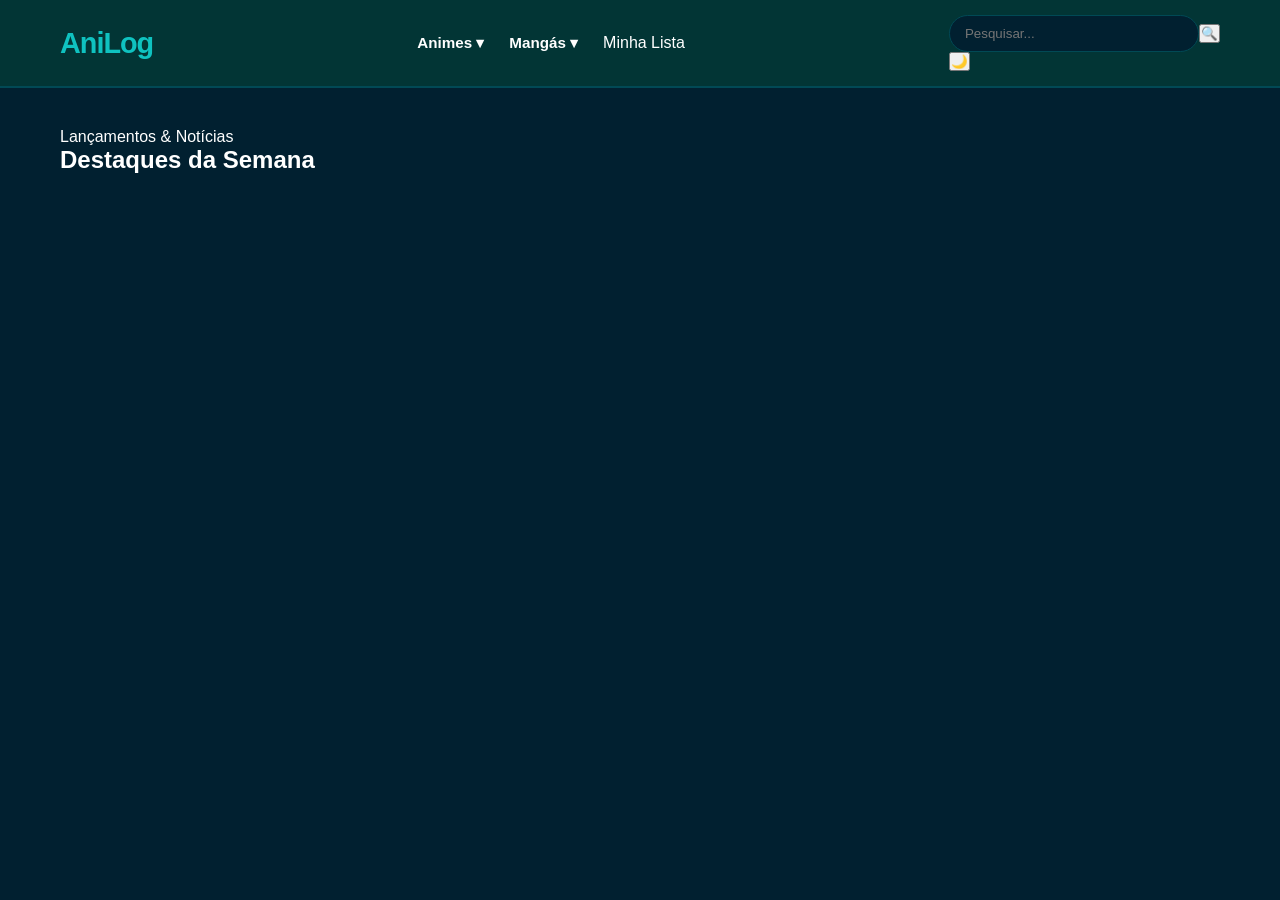
==== commit cc3de2cc: "versão 1.1.2 ainda tem bugs mais pretenndo resolver em breve" ====
--- a/index.html
+++ b/index.html
@@ -3,10 +3,8 @@
 <head>
     <meta charset="UTF-8">
     <meta name="viewport" content="width=device-width, initial-scale=1.0">
-    <title>AniLog | Seu Portal de Animes e Mangás</title>
+    <title>AniLog | Seu Portal de Animes</title>
     <link rel="stylesheet" href="style.css">
-    <link rel="stylesheet" href="navbar.css">
-    <link rel="stylesheet" href="destaque.css">
 </head>
 <body>
 
@@ -20,7 +18,7 @@
                         <a href="#" class="nav-item" onclick="mostrarSecao('anime')">Animes ▾</a>
                         <ul class="dropdown-menu">
                             <li><a href="#" onclick="filtrar('top', 'anime')">Mais Populares</a></li>
-                            <li><a href="#" onclick="filtrar('seasons', 'anime')">Nova Temporada</a></li>
+                            <li><a href="#" onclick="filtrar('seasons/now', 'anime')">Nova Temporada</a></li>
                             <li><a href="#" onclick="abrirModalCategorias('anime')">Categorias (Gêneros)</a></li>
                         </ul>
                     </li>
@@ -29,17 +27,17 @@
                         <a href="#" class="nav-item" onclick="mostrarSecao('manga')">Mangás ▾</a>
                         <ul class="dropdown-menu">
                             <li><a href="#" onclick="filtrar('top', 'manga')">Mais Populares</a></li>
-                            <li><a href="#" onclick="abrirModalCategorias('manga')">Categorias (Gêneros)</a></li>
+                            <li><a href="#" onclick="abrirModalCategorias('manga')">Categorias</a></li>
                         </ul>
                     </li>
 
-                    <li><a href="minhalista.html">Minha Lista</a></li>
+                    <li><a href="lista.html">Minha Lista</a></li>
                 </ul>
             </nav>
 
             <div class="nav-right">
                 <div class="busca-box">
-                    <input type="text" id="inputBusca" placeholder="Pesquisar anime...">
+                    <input type="text" id="inputBusca" placeholder="Pesquisar...">
                     <button onclick="realizarBusca()">🔍</button>
                 </div>
                 <button id="btn-tema" class="tema-toggle" onclick="alternarTema()">🌙</button>
@@ -54,8 +52,7 @@
                     <span>Lançamentos & Notícias</span>
                     <h2>Destaques da Semana</h2>
                 </div>
-                
-                <div id="carrossel-noticias" class="destaque-container">
+                <div id="anime-destaque">
                     </div>
             </div>
         </section>
@@ -64,8 +61,6 @@
             <div class="container">
                 <div class="header-grid">
                     <h2 id="titulo-pagina-atual">Animes Populares</h2>
-                    <div class="filtros-ativos" id="filtros-selecionados">
-                        </div>
                 </div>
 
                 <div id="container-cards" class="grid-animes">
@@ -87,7 +82,7 @@
                 <div id="anime-info-modal"></div>
                 <label>Sua Nota (0-10):</label>
                 <input type="number" id="nota-anime" min="0" max="10" step="0.5">
-                <label>O que achou do anime?</label>
+                <label>O que achou?</label>
                 <textarea id="comentario-anime" placeholder="Escreva sua opinião..."></textarea>
                 <button class="btn-salvar" onclick="salvarNaLista()">Salvar na Minha Lista</button>
             </div>
--- a/style.css
+++ b/style.css
@@ -4,6 +4,7 @@
     --cor-primaria: #0FC2C0;
     --cor-texto: #ffffff;
     --cor-borda: #014955;
+    --cor-detalhe: #008F8C;
 }
 
 [data-tema="light"] {
@@ -14,55 +15,175 @@
     --cor-borda: #ced4da;
 }
 
-/* Ajuste do Botão de Tema na Nav */
-.btn-tema-toggle {
-    background: var(--cor-card);
-    border: 1px solid var(--cor-borda);
-    color: var(--cor-texto);
-    cursor: pointer;
-    width: 35px;
-    height: 35px;
-    border-radius: 50%;
-    display: flex;
-    align-items: center;
-    justify-content: center;
-    transition: 0.3s;
+* { margin: 0; padding: 0; box-sizing: border-box; font-family: 'Segoe UI', Tahoma, Geneva, Verdana, sans-serif; }
+body { background-color: var(--cor-fundo); color: var(--cor-texto); overflow-x: hidden; transition: 0.3s; }
+.container { max-width: 1200px; margin: 0 auto; padding: 0 20px; }
+a { text-decoration: none; color: inherit; }
+ul { list-style: none; }
+.hidden { display: none !important; }
+
+/* NAVBAR PRINCIPAL */
+.main-header { 
+    background: var(--cor-card); 
+    border-bottom: 2px solid var(--cor-borda); 
+    padding: 15px 0; 
+    position: sticky; 
+    top: 0; 
+    z-index: 1000; 
 }
 
-.btn-tema-toggle:hover {
-    border-color: var(--cor-primaria);
+.nav-container { 
+    display: flex; 
+    align-items: center; 
+    justify-content: space-between; 
+    max-width: 1200px; 
+    margin: 0 auto; 
+    padding: 0 20px; 
 }
 
-/* Design dos Cards (mantendo seu estilo) */
-.grid-animes {
+.logo { font-size: 1.8rem; font-weight: 800; color: var(--cor-primaria); cursor: pointer; letter-spacing: -1px; }
+
+.nav-links { display: flex; gap: 25px; align-items: center; }
+.nav-item { font-weight: 600; font-size: 0.95rem; transition: 0.3s; padding: 8px 0; cursor: pointer; }
+.nav-item:hover { color: var(--cor-primaria); }
+
+/* DROPDOWN */
+.dropdown { position: relative; }
+.dropdown-menu { 
+    position: absolute; 
+    top: 100%; 
+    left: 0; 
+    background: var(--cor-card); 
+    border: 1px solid var(--cor-borda); 
+    min-width: 180px; 
+    border-radius: 8px; 
+    display: none; 
+    box-shadow: 0 8px 15px rgba(0,0,0,0.3); 
+}
+.dropdown:hover .dropdown-menu { display: block; }
+.dropdown-menu li a { display: block; padding: 12px 15px; font-size: 0.85rem; transition: 0.2s; }
+.dropdown-menu li a:hover { background: var(--cor-borda); color: var(--cor-primaria); }
+
+/* BUSCA */
+.busca-box { position: relative; display: flex; align-items: center; }
+.busca-box input { 
+    background: var(--cor-fundo); 
+    border: 1px solid var(--cor-borda); 
+    color: white; 
+    padding: 10px 15px; 
+    border-radius: 20px; 
+    width: 250px; 
+    outline: none; 
+    transition: 0.3s; 
+}
+.busca-box input:focus { border-color: var(--cor-primaria); width: 300px; }
+
+/* SEÇÃO DESTAQUE */
+#secao-destaque { padding: 40px 0; }
+.destaque-container {
     display: grid;
-    grid-template-columns: repeat(auto-fill, minmax(170px, 1fr));
-    gap: 20px;
-    padding: 20px;
+    grid-template-columns: 220px 1fr 1.5fr;
+    gap: 30px;
+    padding: 30px;
+    background: linear-gradient(135deg, var(--cor-card) 0%, #011520 100%);
+    border-radius: 20px;
+    border: 1px solid var(--cor-borda);
 }
 
-.card {
-    background: var(--cor-card);
-    border: 1px solid var(--cor-borda);
-    border-radius: 10px;
-    overflow: hidden;
-    transition: 0.3s;
+.destaque-capa img { width: 100%; height: 100%; object-fit: cover; border-radius: 12px; }
+.destaque-info h2 { font-size: 2rem; margin-bottom: 15px; color: var(--cor-primaria); }
+.destaque-sinopse { font-size: 0.95rem; color: #ccc; line-height: 1.6; margin-bottom: 20px; }
+
+/* BOTÕES */
+.btn-primario { 
+    background: var(--cor-primaria); 
+    color: var(--cor-fundo); 
+    border: none; 
+    padding: 12px 25px; 
+    border-radius: 8px; 
+    font-weight: bold; 
+    cursor: pointer; 
+    transition: 0.3s; 
+}
+.btn-primario:hover { transform: scale(1.05); filter: brightness(1.1); }
+
+/* GRID DE ANIMES */
+.grid-animes { 
+    display: grid; 
+    grid-template-columns: repeat(auto-fill, minmax(180px, 1fr)); 
+    gap: 25px; 
+    margin-top: 30px; 
 }
 
-.card:hover {
-    transform: scale(1.03);
-    border-color: var(--cor-primaria);
+.card { 
+    background: var(--cor-card); 
+    border-radius: 12px; 
+    overflow: hidden; 
+    position: relative; 
+    transition: 0.3s; 
+    border: 1px solid var(--cor-borda);
+}
+.card:hover { transform: translateY(-10px); box-shadow: 0 10px 20px rgba(0,0,0,0.4); }
+.card img { width: 100%; height: 260px; object-fit: cover; cursor: pointer; }
+.card-content { padding: 15px; text-align: center; }
+.card-content h4 { font-size: 0.9rem; white-space: nowrap; overflow: hidden; text-overflow: ellipsis; }
+
+.btn-add-card {
+    position: absolute;
+    top: 10px;
+    right: 10px;
+    background: var(--cor-primaria);
+    color: var(--cor-fundo);
+    border: none;
+    width: 32px;
+    height: 32px;
+    border-radius: 50%;
+    font-size: 1.5rem;
+    cursor: pointer;
+    z-index: 10;
+    font-weight: bold;
 }
 
-.header-sessao {
-    padding: 0 20px;
-    margin-top: 30px;
-    border-left: 4px solid var(--cor-primaria);
+/* MODAIS */
+.modal { 
+    position: fixed; 
+    top: 0; left: 0; width: 100%; height: 100%; 
+    background: rgba(0,0,0,0.8); 
+    display: flex; align-items: center; justify-content: center; 
+    z-index: 2000; 
+}
+.modal-content { 
+    background: var(--cor-card); 
+    padding: 30px; 
+    border-radius: 15px; 
+    width: 90%; max-width: 500px; 
+    border: 1px solid var(--cor-borda); 
+}
+.modal-body label { display: block; margin: 15px 0 5px; color: var(--cor-primaria); font-weight: bold; }
+.modal-body input, .modal-body textarea { 
+    width: 100%; padding: 12px; background: var(--cor-fundo); 
+    border: 1px solid var(--cor-borda); border-radius: 8px; color: white; 
 }
 
-.divisor {
-    border: 0;
-    height: 1px;
-    background: var(--cor-borda);
-    margin: 50px 0;
+/* --- RESPONSIVIDADE FINAL CORRIGIDA --- */
+@media (max-width: 1024px) {
+    .destaque-container { grid-template-columns: 200px 1fr; }
+    .destaque-media { display: none; } /* Esconde o player grande em tablets */
+}
+
+@media (max-width: 900px) {
+    .nav-container { flex-wrap: wrap; justify-content: center; gap: 15px; }
+    .nav-links { order: 2; width: 100%; justify-content: center; gap: 15px; }
+    .busca-box { order: 3; width: 100%; }
+    .busca-box input { width: 100%; }
+    
+    .destaque-container { grid-template-columns: 1fr; text-align: center; }
+    .destaque-capa { display: none; }
+}
+
+@media (max-width: 480px) {
+    .logo { font-size: 1.4rem; }
+    .nav-item { font-size: 0.8rem; }
+    .grid-animes { grid-template-columns: repeat(auto-fill, minmax(140px, 1fr)); gap: 15px; }
+    .card img { height: 200px; }
 }
